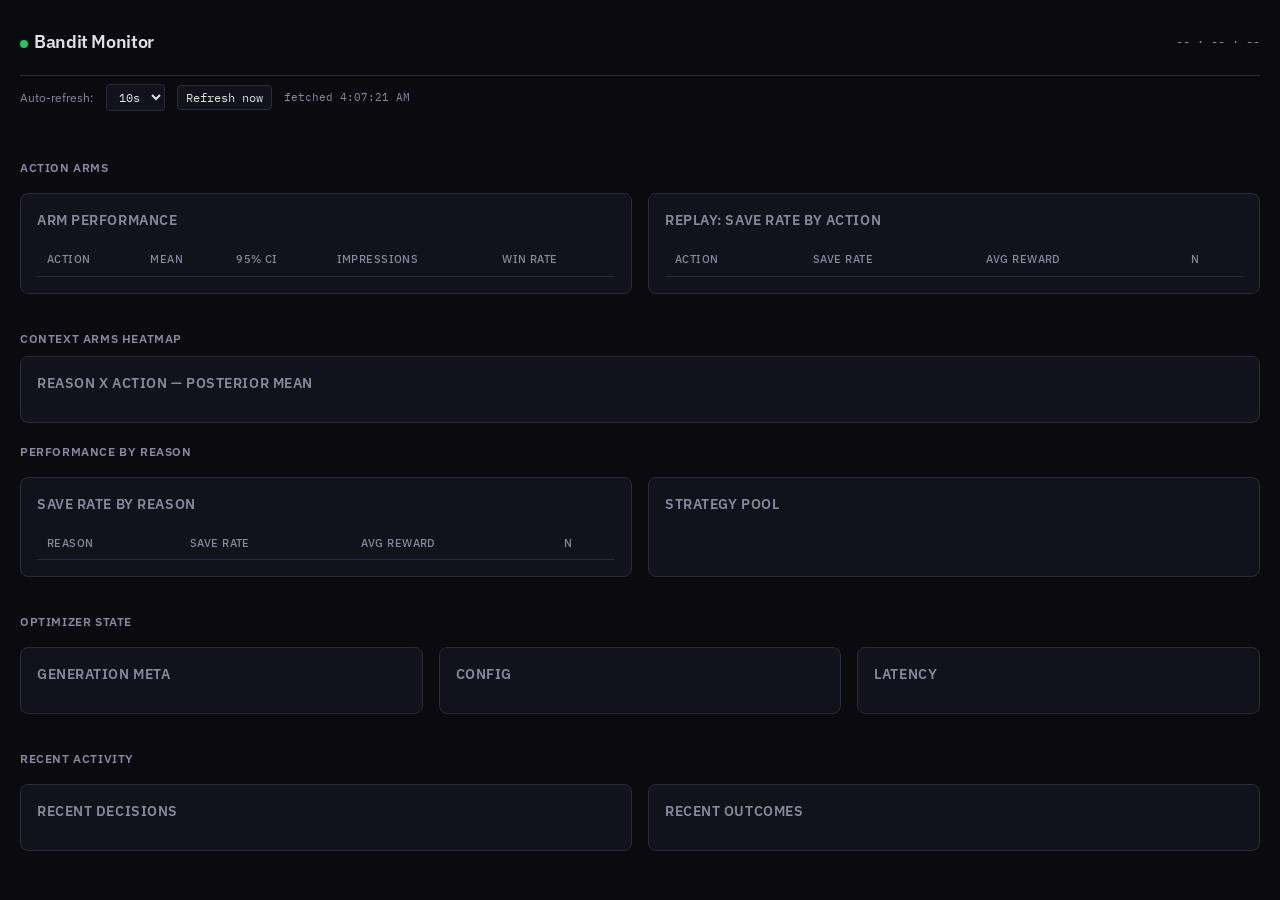
==== dashboard/monitor.html @ 0d68997a "feat: online bandit serving + Vercel deploy for Zeo Auto - Vercel serverless function at /api/zeo_pr" ====
<!doctype html>
<html lang="en">
<head>
<meta charset="utf-8"/>
<meta name="viewport" content="width=device-width,initial-scale=1"/>
<title>Bandit Monitor</title>
<style>
*{margin:0;padding:0;box-sizing:border-box}
:root{
  --bg:#0a0a0f;--surface:#12121a;--surface2:#1a1a26;--border:#2a2a3a;
  --text:#e0e0e8;--text2:#8888a0;--accent:#6366f1;--green:#22c55e;
  --red:#ef4444;--amber:#f59e0b;--cyan:#06b6d4;
  --mono:'IBM Plex Mono',monospace;--sans:'IBM Plex Sans',system-ui,sans-serif;
}
body{font-family:var(--sans);background:var(--bg);color:var(--text);line-height:1.5;font-size:14px}
a{color:var(--accent);text-decoration:none}
.shell{max-width:1400px;margin:0 auto;padding:16px 20px}
header{display:flex;justify-content:space-between;align-items:center;padding:12px 0 20px;border-bottom:1px solid var(--border)}
header h1{font-size:18px;font-weight:600;letter-spacing:-0.02em}
header .meta{font-family:var(--mono);font-size:12px;color:var(--text2)}
.status-dot{display:inline-block;width:8px;height:8px;border-radius:50%;margin-right:6px}
.status-dot.ok{background:var(--green)}.status-dot.warn{background:var(--amber)}.status-dot.err{background:var(--red)}
.kpi-row{display:grid;grid-template-columns:repeat(auto-fit,minmax(180px,1fr));gap:12px;margin:20px 0}
.kpi{background:var(--surface);border:1px solid var(--border);border-radius:8px;padding:16px}
.kpi .label{font-size:11px;color:var(--text2);text-transform:uppercase;letter-spacing:0.05em;margin-bottom:4px}
.kpi .value{font-family:var(--mono);font-size:28px;font-weight:600}
.kpi .sub{font-family:var(--mono);font-size:11px;color:var(--text2);margin-top:2px}
.grid-2{display:grid;grid-template-columns:1fr 1fr;gap:16px;margin:16px 0}
.grid-3{display:grid;grid-template-columns:1fr 1fr 1fr;gap:16px;margin:16px 0}
@media(max-width:900px){.grid-2,.grid-3{grid-template-columns:1fr}}
.panel{background:var(--surface);border:1px solid var(--border);border-radius:8px;padding:16px;margin-bottom:16px}
.panel h2{font-size:14px;font-weight:600;margin-bottom:12px;color:var(--text2);text-transform:uppercase;letter-spacing:0.04em}
table{width:100%;border-collapse:collapse;font-size:13px}
th{text-align:left;font-weight:500;color:var(--text2);padding:8px 10px;border-bottom:1px solid var(--border);font-size:11px;text-transform:uppercase;letter-spacing:0.04em}
td{padding:7px 10px;border-bottom:1px solid var(--border);font-family:var(--mono);font-size:12px}
tr:hover td{background:var(--surface2)}
.bar-cell{position:relative;min-width:120px}
.bar{height:18px;border-radius:3px;position:relative;min-width:2px}
.bar.action{background:var(--accent)}
.bar.green{background:var(--green)}
.bar.amber{background:var(--amber)}
.bar.red{background:var(--red)}
.bar.cyan{background:var(--cyan)}
.bar-label{position:absolute;right:4px;top:1px;font-size:10px;font-family:var(--mono);color:var(--bg);font-weight:600}
.ci-bar{display:flex;align-items:center;height:14px;position:relative;min-width:120px}
.ci-range{height:4px;background:var(--accent);opacity:0.3;position:absolute;border-radius:2px}
.ci-dot{width:8px;height:8px;border-radius:50%;background:var(--accent);position:absolute;z-index:1}
.tag{display:inline-block;padding:2px 7px;border-radius:4px;font-size:11px;font-family:var(--mono);background:var(--surface2);color:var(--text2)}
.tag.explore{background:#6366f120;color:var(--accent)}
.tag.exploit{background:#22c55e20;color:var(--green)}
.tag.holdout{background:#f59e0b20;color:var(--amber)}
.heatmap-grid{display:grid;gap:2px}
.heatmap-cell{padding:4px;text-align:center;font-family:var(--mono);font-size:10px;border-radius:3px;cursor:default}
.heatmap-cell:hover{outline:1px solid var(--accent)}
.strat-dims{display:flex;flex-wrap:wrap;gap:4px;margin-top:6px}
.strat-dim{font-size:10px;padding:1px 5px;border-radius:3px;background:var(--surface2);color:var(--text2);font-family:var(--mono)}
.feed{max-height:300px;overflow-y:auto;font-family:var(--mono);font-size:11px}
.feed-row{padding:5px 8px;border-bottom:1px solid var(--border);display:flex;gap:10px;align-items:center}
.feed-row:hover{background:var(--surface2)}
.feed-time{color:var(--text2);min-width:60px}
.refresh-bar{display:flex;align-items:center;gap:12px;padding:8px 0}
.refresh-bar select,.refresh-bar button{font-family:var(--mono);font-size:12px;padding:4px 8px;background:var(--surface);color:var(--text);border:1px solid var(--border);border-radius:4px;cursor:pointer}
.refresh-bar button:hover{border-color:var(--accent)}
.pulse{animation:pulse 2s infinite}
@keyframes pulse{0%,100%{opacity:1}50%{opacity:0.4}}
.section-label{font-size:12px;color:var(--text2);margin:20px 0 8px;text-transform:uppercase;letter-spacing:0.05em;font-weight:600}
</style>
<link rel="preconnect" href="https://fonts.googleapis.com"/>
<link href="https://fonts.googleapis.com/css2?family=IBM+Plex+Mono:wght@400;500;600&family=IBM+Plex+Sans:wght@400;500;600;700&display=swap" rel="stylesheet"/>
</head>
<body>
<div class="shell">
  <header>
    <div>
      <h1><span class="status-dot ok" id="status-dot"></span>Bandit Monitor</h1>
    </div>
    <div class="meta">
      <span id="policy-version">--</span> &middot;
      <span id="last-reload">--</span> &middot;
      <span id="uptime">--</span>
    </div>
  </header>

  <div class="refresh-bar">
    <span style="color:var(--text2);font-size:12px">Auto-refresh:</span>
    <select id="refresh-interval">
      <option value="0">Off</option>
      <option value="5000">5s</option>
      <option value="10000" selected>10s</option>
      <option value="30000">30s</option>
      <option value="60000">60s</option>
    </select>
    <button onclick="refreshAll()">Refresh now</button>
    <span id="last-fetch" style="color:var(--text2);font-size:11px;font-family:var(--mono)">--</span>
  </div>

  <!-- KPIs -->
  <div class="kpi-row" id="kpi-row"></div>

  <!-- Arms leaderboard + CI plot -->
  <div class="section-label">Action Arms</div>
  <div class="grid-2">
    <div class="panel">
      <h2>Arm Performance</h2>
      <table>
        <thead><tr><th>Action</th><th>Mean</th><th>95% CI</th><th>Impressions</th><th>Win Rate</th></tr></thead>
        <tbody id="arms-body"></tbody>
      </table>
    </div>
    <div class="panel">
      <h2>Replay: Save Rate by Action</h2>
      <table>
        <thead><tr><th>Action</th><th>Save Rate</th><th>Avg Reward</th><th>N</th></tr></thead>
        <tbody id="replay-action-body"></tbody>
      </table>
    </div>
  </div>

  <!-- Context arms heatmap -->
  <div class="section-label">Context Arms Heatmap</div>
  <div class="panel">
    <h2>Reason x Action &mdash; Posterior Mean</h2>
    <div style="overflow-x:auto" id="heatmap-container"></div>
  </div>

  <!-- Replay by reason -->
  <div class="section-label">Performance by Reason</div>
  <div class="grid-2">
    <div class="panel">
      <h2>Save Rate by Reason</h2>
      <table>
        <thead><tr><th>Reason</th><th>Save Rate</th><th>Avg Reward</th><th>N</th></tr></thead>
        <tbody id="replay-reason-body"></tbody>
      </table>
    </div>
    <div class="panel">
      <h2>Strategy Pool</h2>
      <div id="strategy-pool"></div>
    </div>
  </div>

  <!-- Generation meta + config -->
  <div class="section-label">Optimizer State</div>
  <div class="grid-3">
    <div class="panel">
      <h2>Generation Meta</h2>
      <div id="gen-meta"></div>
    </div>
    <div class="panel">
      <h2>Config</h2>
      <div id="config-panel"></div>
    </div>
    <div class="panel">
      <h2>Latency</h2>
      <div id="latency-panel"></div>
    </div>
  </div>

  <!-- Recent activity feed -->
  <div class="section-label">Recent Activity</div>
  <div class="grid-2">
    <div class="panel">
      <h2>Recent Decisions</h2>
      <div class="feed" id="decisions-feed"></div>
    </div>
    <div class="panel">
      <h2>Recent Outcomes</h2>
      <div class="feed" id="outcomes-feed"></div>
    </div>
  </div>
</div>

<script>
const API = window.location.origin;
let refreshTimer = null;

function fmt(n, d=4){ return typeof n==='number' ? n.toFixed(d) : '--' }
function pct(n){ return typeof n==='number' ? (n*100).toFixed(1)+'%' : '--' }
function ts(t){ if(!t)return '--'; const d=new Date(t*1000); return d.toLocaleTimeString() }
function ago(t){ if(!t)return '--'; const s=Math.floor(Date.now()/1000-t); if(s<60)return s+'s ago'; if(s<3600)return Math.floor(s/60)+'m ago'; return Math.floor(s/3600)+'h ago' }

function heatColor(mean){
  if(mean>=0.7) return '#22c55e';
  if(mean>=0.5) return '#6366f1';
  if(mean>=0.3) return '#f59e0b';
  return '#ef4444';
}

async function fetchJSON(path){
  try{ const r=await fetch(API+path); return await r.json(); }
  catch(e){ console.error(path,e); return null; }
}

async function refreshAll(){
  const [health,arms,replay,strategies,gen,decisions,outcomes,ctxArms] = await Promise.all([
    fetchJSON('/health'),
    fetchJSON('/api/arms'),
    fetchJSON('/api/replay'),
    fetchJSON('/api/strategies'),
    fetchJSON('/api/generation'),
    fetchJSON('/api/recent-decisions'),
    fetchJSON('/api/recent-outcomes'),
    fetchJSON('/api/context-arms'),
  ]);
  document.getElementById('last-fetch').textContent = 'fetched '+new Date().toLocaleTimeString();

  if(health) renderHealth(health);
  if(arms) renderArms(arms);
  if(replay) renderReplay(replay);
  if(strategies) renderStrategies(strategies);
  if(gen) renderGeneration(gen);
  if(decisions) renderDecisions(decisions);
  if(outcomes) renderOutcomes(outcomes);
  if(ctxArms) renderHeatmap(ctxArms);
}

function renderHealth(h){
  const dot=document.getElementById('status-dot');
  dot.className='status-dot '+(h.status==='ok'?'ok':'err');
  document.getElementById('policy-version').textContent='Policy '+h.policy_version;
  document.getElementById('last-reload').textContent='Reloaded '+ago(h.last_reload);

  const kpis=[
    {label:'Decisions',value:h.decisions,sub:'total served'},
    {label:'Outcomes',value:h.outcomes,sub:'recorded'},
    {label:'Save Rate',value:h.outcomes>0?pct(h.outcomes>0?(h.decisions-h.fallbacks)/h.decisions:0):'--',sub:'non-fallback'},
    {label:'Exploration',value:pct(h.exploration_rate),sub:'random exploration'},
    {label:'Holdout',value:pct(h.holdout_rate),sub:'control group'},
    {label:'Fallbacks',value:h.fallbacks,sub:'all-blocked'},
    {label:'Blocked',value:h.blocked_actions_total,sub:'total blocks'},
    {label:'Actions',value:h.actions,sub:'available'},
  ];
  document.getElementById('kpi-row').innerHTML=kpis.map(k=>`
    <div class="kpi"><div class="label">${k.label}</div><div class="value">${k.value}</div><div class="sub">${k.sub}</div></div>
  `).join('');

  // Latency
  const lat=h.latency||{};
  document.getElementById('latency-panel').innerHTML=Object.entries(lat).map(([k,v])=>`
    <div style="margin-bottom:8px"><span style="color:var(--text2);font-size:12px">${k}</span><br>
    <span style="font-family:var(--mono);font-size:13px">p95: ${v.p95_ms}ms &middot; avg: ${v.avg_ms}ms</span></div>
  `).join('')||'<span style="color:var(--text2)">No data</span>';
}

function renderArms(arms){
  const sorted=Object.entries(arms).sort((a,b)=>b[1].mean-a[1].mean);
  const maxImp=Math.max(...sorted.map(([,a])=>a.impressions),1);
  document.getElementById('arms-body').innerHTML=sorted.map(([id,a])=>{
    const ciW=120;
    const low=Math.round(a.ci_low*ciW);
    const high=Math.round(a.ci_high*ciW);
    const dot=Math.round(a.mean*ciW);
    return `<tr>
      <td style="font-family:var(--sans);font-weight:500">${a.label}</td>
      <td>${pct(a.mean)}</td>
      <td><div class="ci-bar" style="width:${ciW}px">
        <div class="ci-range" style="left:${low}px;width:${high-low}px"></div>
        <div class="ci-dot" style="left:${dot-4}px"></div>
      </div></td>
      <td>${a.impressions}</td>
      <td>${pct(a.win_rate)}</td>
    </tr>`;
  }).join('');
}

function renderReplay(r){
  if(!r||!r.by_action) return;
  const actions=Object.entries(r.by_action).sort((a,b)=>b[1].save_rate-a[1].save_rate);
  document.getElementById('replay-action-body').innerHTML=actions.map(([id,a])=>{
    const w=Math.round(a.save_rate*100);
    const color=a.save_rate>=0.6?'green':a.save_rate>=0.4?'amber':'red';
    return `<tr>
      <td style="font-family:var(--sans)">${id.replace(/_/g,' ')}</td>
      <td><div class="bar-cell"><div class="bar ${color}" style="width:${w}%"><span class="bar-label">${pct(a.save_rate)}</span></div></div></td>
      <td>${fmt(a.average_reward,3)}</td>
      <td>${a.rows}</td>
    </tr>`;
  }).join('');

  const reasons=Object.entries(r.by_reason).sort((a,b)=>b[1].save_rate-a[1].save_rate);
  document.getElementById('replay-reason-body').innerHTML=reasons.map(([id,a])=>{
    const w=Math.round(a.save_rate*100);
    const color=a.save_rate>=0.6?'green':a.save_rate>=0.4?'cyan':'red';
    return `<tr>
      <td style="font-family:var(--sans)">${id}</td>
      <td><div class="bar-cell"><div class="bar ${color}" style="width:${w}%"><span class="bar-label">${pct(a.save_rate)}</span></div></div></td>
      <td>${fmt(a.average_reward,3)}</td>
      <td>${a.rows}</td>
    </tr>`;
  }).join('');
}

function renderHeatmap(ctxArms){
  // Parse keys: reason|plan|action -> group by reason x action, aggregate across plans
  const reasons=new Set(), actions=new Set();
  const cells={};
  for(const [key,arm] of Object.entries(ctxArms)){
    const parts=key.split('|');
    if(parts.length!==3) continue;
    const [reason,plan,action]=parts;
    reasons.add(reason); actions.add(action);
    const cellKey=reason+'|'+action;
    if(!cells[cellKey]) cells[cellKey]={alpha:0,beta:0,n:0};
    cells[cellKey].alpha+=arm.alpha;
    cells[cellKey].beta+=arm.beta;
    cells[cellKey].n+=arm.impressions;
  }
  const rList=[...reasons].sort(), aList=[...actions].sort();
  const cols=aList.length+1;
  let html=`<div class="heatmap-grid" style="grid-template-columns:100px repeat(${aList.length},1fr)">`;
  // Header
  html+=`<div class="heatmap-cell" style="font-weight:600"></div>`;
  for(const a of aList) html+=`<div class="heatmap-cell" style="font-weight:500;font-size:9px;color:var(--text2)">${a.replace(/_/g,' ').slice(0,16)}</div>`;
  // Rows
  for(const r of rList){
    html+=`<div class="heatmap-cell" style="text-align:right;font-weight:500;font-size:11px;color:var(--text)">${r}</div>`;
    for(const a of aList){
      const c=cells[r+'|'+a];
      if(!c||c.n===0){
        html+=`<div class="heatmap-cell" style="background:var(--surface2);color:var(--text2)">-</div>`;
      } else {
        const mean=c.alpha/(c.alpha+c.beta);
        const bg=heatColor(mean);
        html+=`<div class="heatmap-cell" style="background:${bg}20;color:${bg};font-weight:500" title="${r}|${a}: mean=${mean.toFixed(3)}, n=${c.n}">${mean.toFixed(2)}</div>`;
      }
    }
  }
  html+=`</div>`;
  document.getElementById('heatmap-container').innerHTML=html;
}

function renderStrategies(pool){
  let html='';
  const sorted=Object.entries(pool).sort((a,b)=>{
    const aMax=Math.max(...a[1].map(s=>s.mean_score),0);
    const bMax=Math.max(...b[1].map(s=>s.mean_score),0);
    return bMax-aMax;
  });
  for(const [action,strats] of sorted){
    html+=`<div style="margin-bottom:14px"><div style="font-weight:600;font-size:13px;margin-bottom:6px">${action.replace(/_/g,' ')}</div>`;
    html+=`<table><thead><tr><th>ID</th><th>Score</th><th>Arm</th><th>Gen</th><th>Dims</th></tr></thead><tbody>`;
    for(const s of strats.slice(0,3)){
      const dims=Object.entries(s.dims||{}).map(([k,v])=>`<span class="strat-dim">${k.slice(0,8)}:${v.slice(0,12)}</span>`).join('');
      html+=`<tr><td>${s.id}</td><td>${pct(s.mean_score)}</td><td>${pct(s.arm_mean)}</td><td>${s.generation}</td><td>${dims}</td></tr>`;
    }
    html+=`</tbody></table></div>`;
  }
  document.getElementById('strategy-pool').innerHTML=html;
}

function renderGeneration(g){
  const meta=g.generation_meta||{};
  const config=g.config||{};
  document.getElementById('gen-meta').innerHTML=`
    <table>
      <tr><td style="color:var(--text2)">Total generations</td><td>${meta.total_generations||0}</td></tr>
      <tr><td style="color:var(--text2)">Last generation</td><td>${meta.last_generation||0}</td></tr>
      <tr><td style="color:var(--text2)">Stagnation</td><td>${meta.stagnation_count||0} / ${meta.stagnation_threshold||5}</td></tr>
      <tr><td style="color:var(--text2)">Next strategy ID</td><td>${meta.next_strategy_id||0}</td></tr>
      <tr><td style="color:var(--text2)">Updated</td><td>${ago(g.updated_at)}</td></tr>
    </table>
  `;
  document.getElementById('config-panel').innerHTML=`
    <table>
      ${Object.entries(config).map(([k,v])=>`<tr><td style="color:var(--text2)">${k}</td><td>${v}</td></tr>`).join('')}
    </table>
  `;
}

function renderDecisions(list){
  const feed=document.getElementById('decisions-feed');
  if(!list||!list.length){feed.innerHTML='<div style="color:var(--text2);padding:12px">No decisions yet</div>';return}
  feed.innerHTML=list.slice(0,30).map(d=>{
    const tag=d.exploration_flag?'<span class="tag explore">explore</span>':
              d.holdout_flag?'<span class="tag holdout">holdout</span>':
              '<span class="tag exploit">exploit</span>';
    return `<div class="feed-row">
      <span class="feed-time">${ts(d.timestamp)}</span>
      <span>${(d.action_id||'').replace(/_/g,' ')}</span>
      ${tag}
      <span style="color:var(--text2)">${d.primary_reason||''} &middot; ${d.plan_tier||''}</span>
    </div>`;
  }).join('');
}

function renderOutcomes(list){
  const feed=document.getElementById('outcomes-feed');
  if(!list||!list.length){feed.innerHTML='<div style="color:var(--text2);padding:12px">No outcomes yet</div>';return}
  feed.innerHTML=list.slice(0,30).map(o=>{
    const saved=o.saved_flag;
    const icon=saved?'<span style="color:var(--green)">saved</span>':'<span style="color:var(--red)">lost</span>';
    const flags=[];
    if(o.support_escalation_flag) flags.push('escalation');
    if(o.complaint_flag) flags.push('complaint');
    return `<div class="feed-row">
      <span class="feed-time">${ts(o.outcome_timestamp)}</span>
      ${icon}
      <span>${(o.action_id||'').replace(/_/g,' ')}</span>
      <span style="color:var(--text2)">r=${fmt(o.reward,2)}</span>
      ${flags.length?`<span style="color:var(--amber);font-size:10px">${flags.join(', ')}</span>`:''}
    </div>`;
  }).join('');
}

// Refresh loop
function startRefresh(){
  clearInterval(refreshTimer);
  const ms=parseInt(document.getElementById('refresh-interval').value);
  if(ms>0) refreshTimer=setInterval(refreshAll,ms);
}
document.getElementById('refresh-interval').addEventListener('change',startRefresh);

// Boot
refreshAll();
startRefresh();
</script>
</body>
</html>
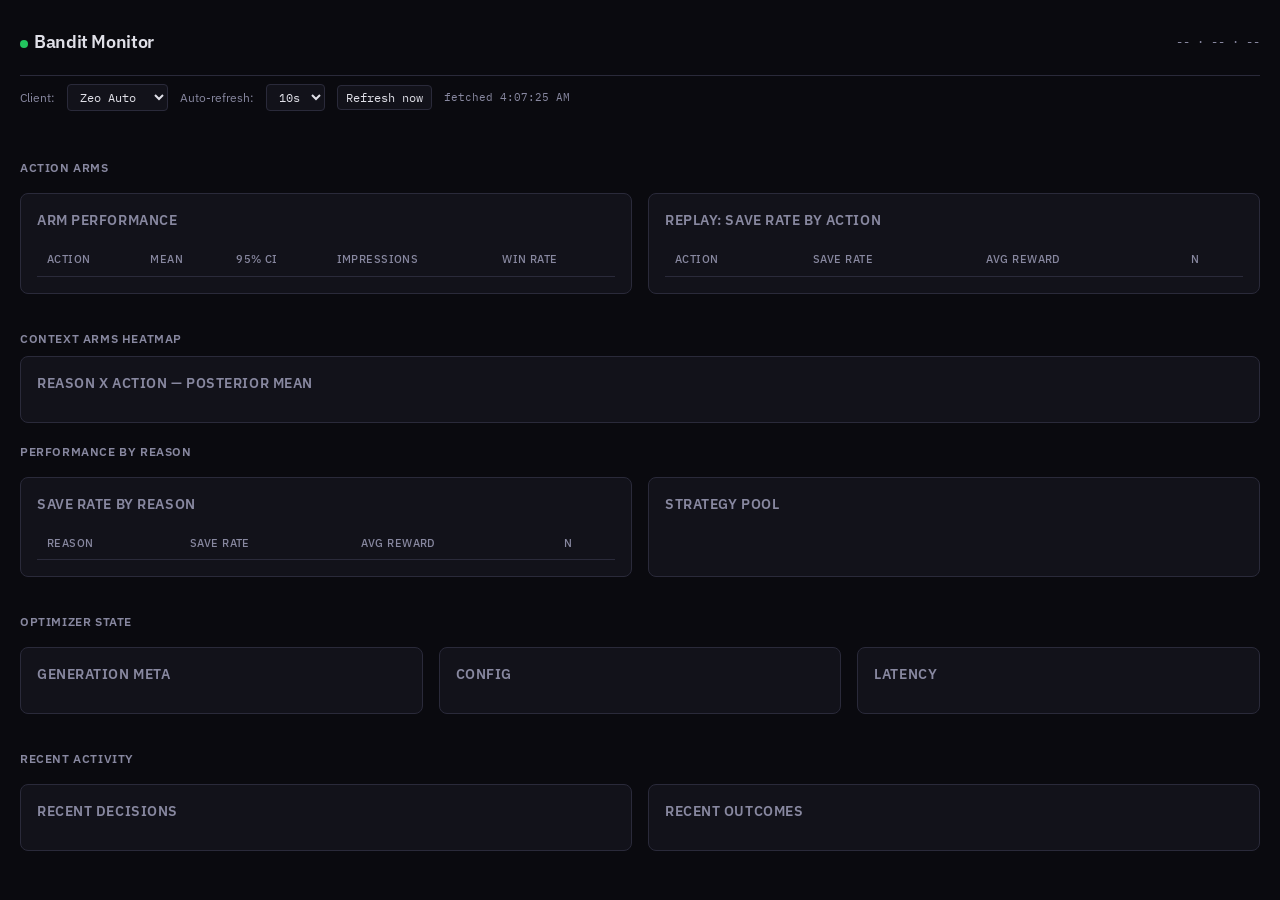
==== commit 3303f70a: "feat: live outcome loop, Redis-backed posteriors, and monitoring dashboard - Upstash Redis (free tie" ====
--- a/dashboard/monitor.html
+++ b/dashboard/monitor.html
@@ -82,6 +82,11 @@
   </header>
 
   <div class="refresh-bar">
+    <span style="color:var(--text2);font-size:12px">Client:</span>
+    <select id="client-select">
+      <option value="zeo_auto">Zeo Auto</option>
+      <option value="jungle_ai">Jungle AI</option>
+    </select>
     <span style="color:var(--text2);font-size:12px">Auto-refresh:</span>
     <select id="refresh-interval">
       <option value="0">Off</option>
@@ -174,6 +179,7 @@
 const API = window.location.origin;
 let refreshTimer = null;
 
+function getClient(){ return document.getElementById('client-select').value }
 function fmt(n, d=4){ return typeof n==='number' ? n.toFixed(d) : '--' }
 function pct(n){ return typeof n==='number' ? (n*100).toFixed(1)+'%' : '--' }
 function ts(t){ if(!t)return '--'; const d=new Date(t*1000); return d.toLocaleTimeString() }
@@ -186,21 +192,21 @@
   return '#ef4444';
 }
 
-async function fetchJSON(path){
-  try{ const r=await fetch(API+path); return await r.json(); }
-  catch(e){ console.error(path,e); return null; }
+async function fetchJSON(view){
+  try{ const r=await fetch(`${API}/api/dashboard_data?client=${getClient()}&view=${view}`); return await r.json(); }
+  catch(e){ console.error(view,e); return null; }
 }
 
 async function refreshAll(){
   const [health,arms,replay,strategies,gen,decisions,outcomes,ctxArms] = await Promise.all([
-    fetchJSON('/health'),
-    fetchJSON('/api/arms'),
-    fetchJSON('/api/replay'),
-    fetchJSON('/api/strategies'),
-    fetchJSON('/api/generation'),
-    fetchJSON('/api/recent-decisions'),
-    fetchJSON('/api/recent-outcomes'),
-    fetchJSON('/api/context-arms'),
+    fetchJSON('health'),
+    fetchJSON('arms'),
+    fetchJSON('replay'),
+    fetchJSON('strategies'),
+    fetchJSON('generation'),
+    fetchJSON('recent-decisions'),
+    fetchJSON('recent-outcomes'),
+    fetchJSON('context-arms'),
   ]);
   document.getElementById('last-fetch').textContent = 'fetched '+new Date().toLocaleTimeString();
 
@@ -409,6 +415,7 @@
   if(ms>0) refreshTimer=setInterval(refreshAll,ms);
 }
 document.getElementById('refresh-interval').addEventListener('change',startRefresh);
+document.getElementById('client-select').addEventListener('change',refreshAll);
 
 // Boot
 refreshAll();
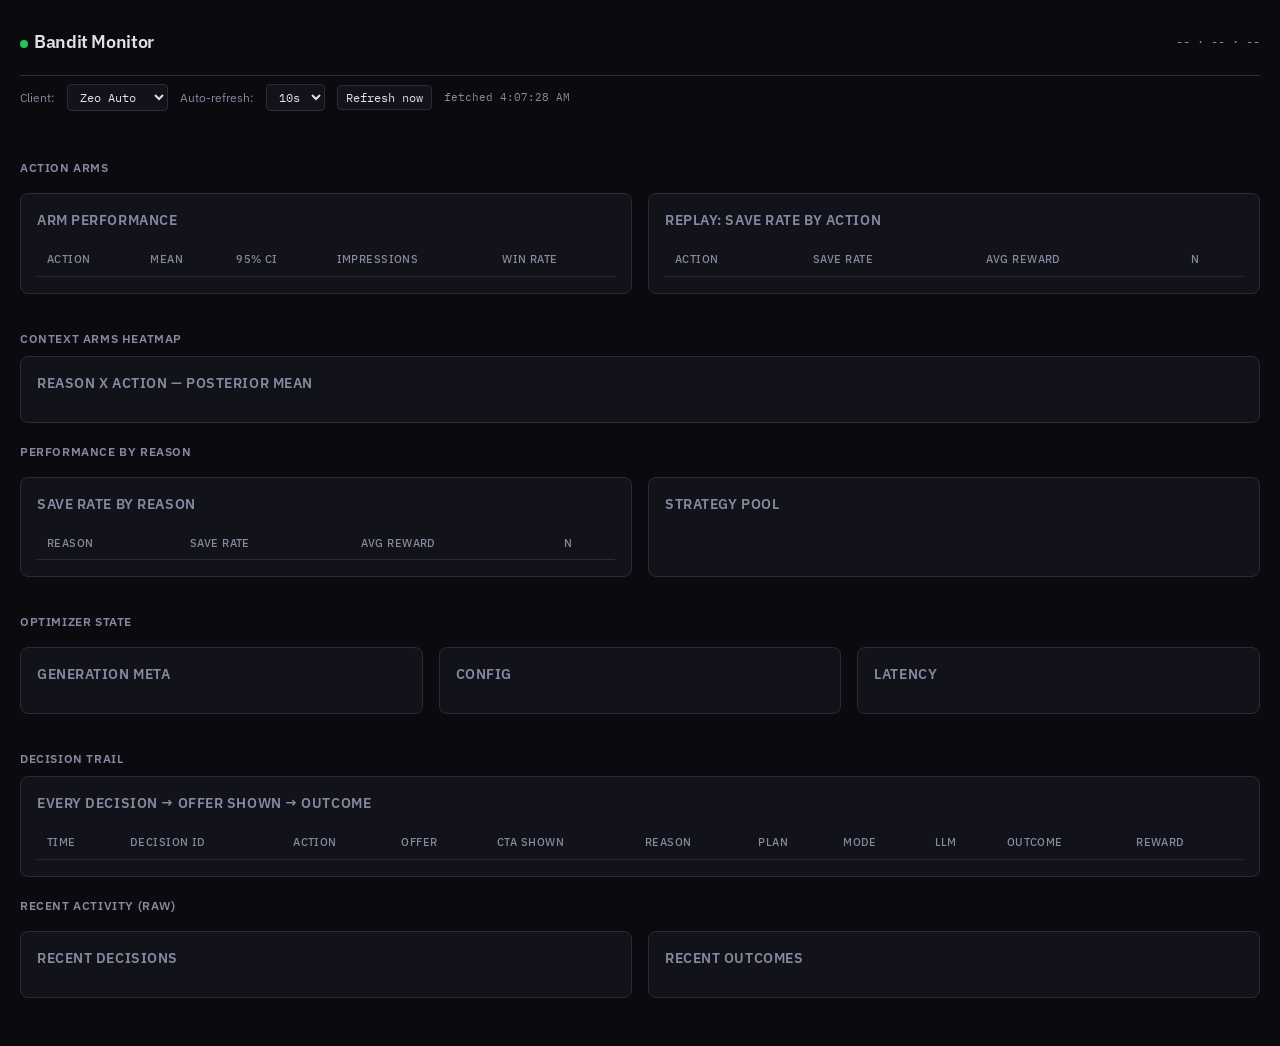
==== commit e99dce5e: "feat: decision trail with full offer transparency on dashboard - Move Redis decision logging AFTER U" ====
--- a/dashboard/monitor.html
+++ b/dashboard/monitor.html
@@ -161,8 +161,32 @@
     </div>
   </div>
 
-  <!-- Recent activity feed -->
-  <div class="section-label">Recent Activity</div>
+  <!-- Decision Trail — full transparency -->
+  <div class="section-label">Decision Trail</div>
+  <div class="panel">
+    <h2>Every Decision &rarr; Offer Shown &rarr; Outcome</h2>
+    <div style="overflow-x:auto">
+      <table>
+        <thead><tr>
+          <th>Time</th>
+          <th>Decision ID</th>
+          <th>Action</th>
+          <th>Offer</th>
+          <th>CTA Shown</th>
+          <th>Reason</th>
+          <th>Plan</th>
+          <th>Mode</th>
+          <th>LLM</th>
+          <th>Outcome</th>
+          <th>Reward</th>
+        </tr></thead>
+        <tbody id="trail-body"></tbody>
+      </table>
+    </div>
+  </div>
+
+  <!-- Recent activity feed (compact) -->
+  <div class="section-label">Recent Activity (Raw)</div>
   <div class="grid-2">
     <div class="panel">
       <h2>Recent Decisions</h2>
@@ -218,6 +242,7 @@
   if(decisions) renderDecisions(decisions);
   if(outcomes) renderOutcomes(outcomes);
   if(ctxArms) renderHeatmap(ctxArms);
+  if(decisions||outcomes) renderTrail(decisions||[],outcomes||[]);
 }
 
 function renderHealth(h){
@@ -373,6 +398,47 @@
   `;
 }
 
+function renderTrail(decisions,outcomes){
+  const tbody=document.getElementById('trail-body');
+  if(!decisions||!decisions.length){tbody.innerHTML='<tr><td colspan="11" style="color:var(--text2);text-align:center;padding:20px">No decisions yet</td></tr>';return}
+  // Index outcomes by decision_id for fast lookup
+  const outcomeMap={};
+  for(const o of (outcomes||[])) if(o.decision_id) outcomeMap[o.decision_id]=o;
+
+  tbody.innerHTML=decisions.slice(0,50).map(d=>{
+    const o=outcomeMap[d.decision_id];
+    const modeTag=d.routing_mode==='bandit'
+      ?'<span class="tag explore">bandit</span>'
+      :'<span class="tag exploit">reason</span>';
+    const llmTag=d.personalized
+      ?'<span style="color:var(--green);font-size:11px">LLM</span>'
+      :'<span style="color:var(--text2);font-size:11px">fixed</span>';
+    const outcomeCell=o
+      ?(o.saved_flag
+        ?'<span style="color:var(--green);font-weight:600">SAVED</span>'
+        :'<span style="color:var(--red);font-weight:600">LOST</span>')
+      :'<span style="color:var(--text2)">pending</span>';
+    const rewardCell=o?`<span style="color:${o.reward>=0.5?'var(--green)':'var(--red)'}">${fmt(o.reward,2)}</span>`:'—';
+    const offerKind=d.offer_kind||'—';
+    const ctaText=d.cta_text||'—';
+    const headerText=d.header_title||'—';
+
+    return `<tr>
+      <td>${ts(d.timestamp)}</td>
+      <td style="font-size:10px;color:var(--text2)">${d.decision_id||''}</td>
+      <td style="font-family:var(--sans);font-weight:500">${(d.action_id||'').replace(/_/g,' ')}</td>
+      <td><span class="tag">${offerKind}</span></td>
+      <td style="font-family:var(--sans);font-size:11px;max-width:160px;overflow:hidden;text-overflow:ellipsis;white-space:nowrap" title="${ctaText}">${ctaText}</td>
+      <td>${d.primary_reason||''}</td>
+      <td>${d.plan_tier||''}</td>
+      <td>${modeTag}</td>
+      <td>${llmTag}</td>
+      <td>${outcomeCell}</td>
+      <td>${rewardCell}</td>
+    </tr>`;
+  }).join('');
+}
+
 function renderDecisions(list){
   const feed=document.getElementById('decisions-feed');
   if(!list||!list.length){feed.innerHTML='<div style="color:var(--text2);padding:12px">No decisions yet</div>';return}
@@ -380,11 +446,13 @@
     const tag=d.exploration_flag?'<span class="tag explore">explore</span>':
               d.holdout_flag?'<span class="tag holdout">holdout</span>':
               '<span class="tag exploit">exploit</span>';
+    const cta=d.cta_text?` · <span style="color:var(--cyan)">"${d.cta_text}"</span>`:'';
     return `<div class="feed-row">
       <span class="feed-time">${ts(d.timestamp)}</span>
       <span>${(d.action_id||'').replace(/_/g,' ')}</span>
       ${tag}
-      <span style="color:var(--text2)">${d.primary_reason||''} &middot; ${d.plan_tier||''}</span>
+      <span style="color:var(--text2)">${d.primary_reason||''} · ${d.plan_tier||''}</span>
+      ${cta}
     </div>`;
   }).join('');
 }
